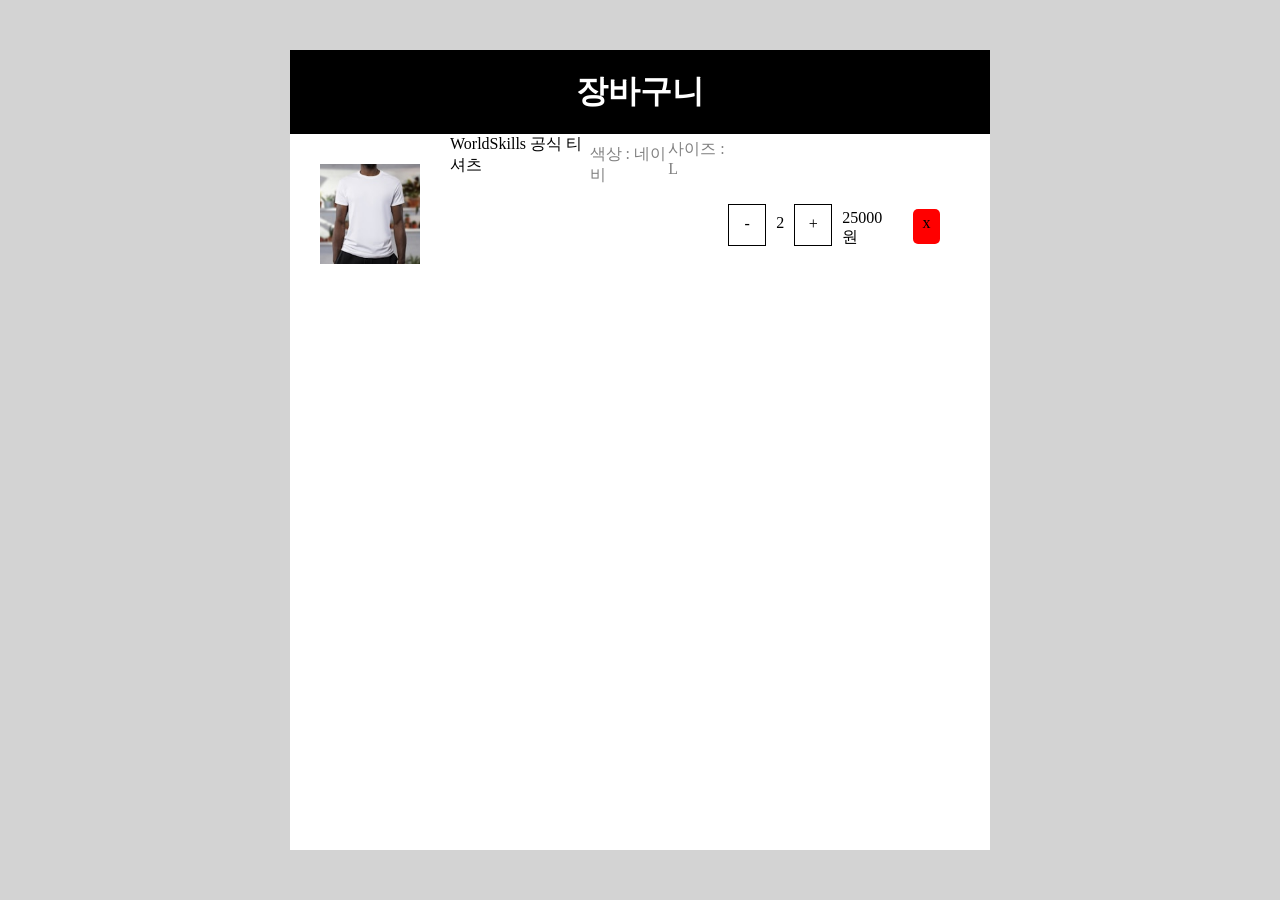
==== A Module/A8/index.html @ 780af2f1 "A8 작업 중" ====
<!DOCTYPE html>
<html lang="en">
<head>
    <meta charset="UTF-8">
    <meta name="viewport" content="width=device-width, initial-scale=1.0">
    <title>Document</title>
    <link rel = "stylesheet" href = "style.css">
</head>
<body>
    <div class="container">

        <div class="box">
            <div class="title">
                <h1>장바구니</h1>
            </div>
            <div class="items">
                <div class="left">
                    <img src="images/tshirt.jpg" alt="">

                    <div class="items">
                        <div class="item-name">
                            WorldSkills 공식 티셔츠  
                        </div>
                        <div class="item-option1">
                            색상 : 네이비
                        </div>
                        <div class="item-option2">
                            사이즈 : L
                        </div>
                    </div>
                </div>

                <div class="right">
                    <div class="minus">-</div>
                    <div class="count">2</div>
                    <div class="plus">+</div>
                    <div class="total">25000원</div>
                    <div class="exit">x</div>
                </div>

            </div>
            <div class="items">

            </div>
            <div class="items">
                
            </div>
            <div class="total">

            </div>
            <div class="buttons">

            </div>
        </div>
    </div>
</body>
</html>
---- A Module/A8/style.css ----
* {
    margin: 0;
    padding: 0;
}

body {
    background-color: lightgray;
}

.container {
    display: flex;
    justify-content: center;
    flex-direction: column;
    align-items: center;
    height: 100vh;
}

.box {
    width: 700px;
    height: 800px;
    background-color: white;
}

.title {
    width: 100%;
    text-align: center;
    padding-top : 20px;
    padding-bottom: 20px;
    background-color: black;
    color: white;
}

img {
    width: 100px;
    height: 100px;
    margin: 30px;
}

.items {
    display: flex;
    justify-content: space-between ;
}

.right {
    display: flex;
    justify-content: space-between ;
}

.left {
    display: flex;
    justify-content: space-between;
}

.item-info {
    display: flex;
    flex-direction: column;
    margin-top: 40px;
}

.item-option1 {
    margin-top: 10px;
    color: gray;
}
.item-option2 {
    margin-top: 5px;
    color: gray;
}

.right {
    margin-right : 50px;
    margin-top: 70px;
}

.minus {
    width: 40px;
    height: 30px;
    text-align: center;
    padding-top: 10px;
    margin-right: 10px;
    border: 1px solid black;
}

.count {
    margin-top: 10px;
    margin-right: 10px;
}

.plus {
    width: 40px;
    height: 30px;
    text-align: center;
    padding-top: 10px;
    margin-right: 10px;
    border: 1px solid black;
}

.total {
    margin-top: 5px;
    margin-right: 20px;
}

.exit {
    margin-top: 5px;
    padding-top:5px;
    background-color: red;
    width: 30px;
    text-align: center;
    border-radius: 5px;
    height: 30px;
}
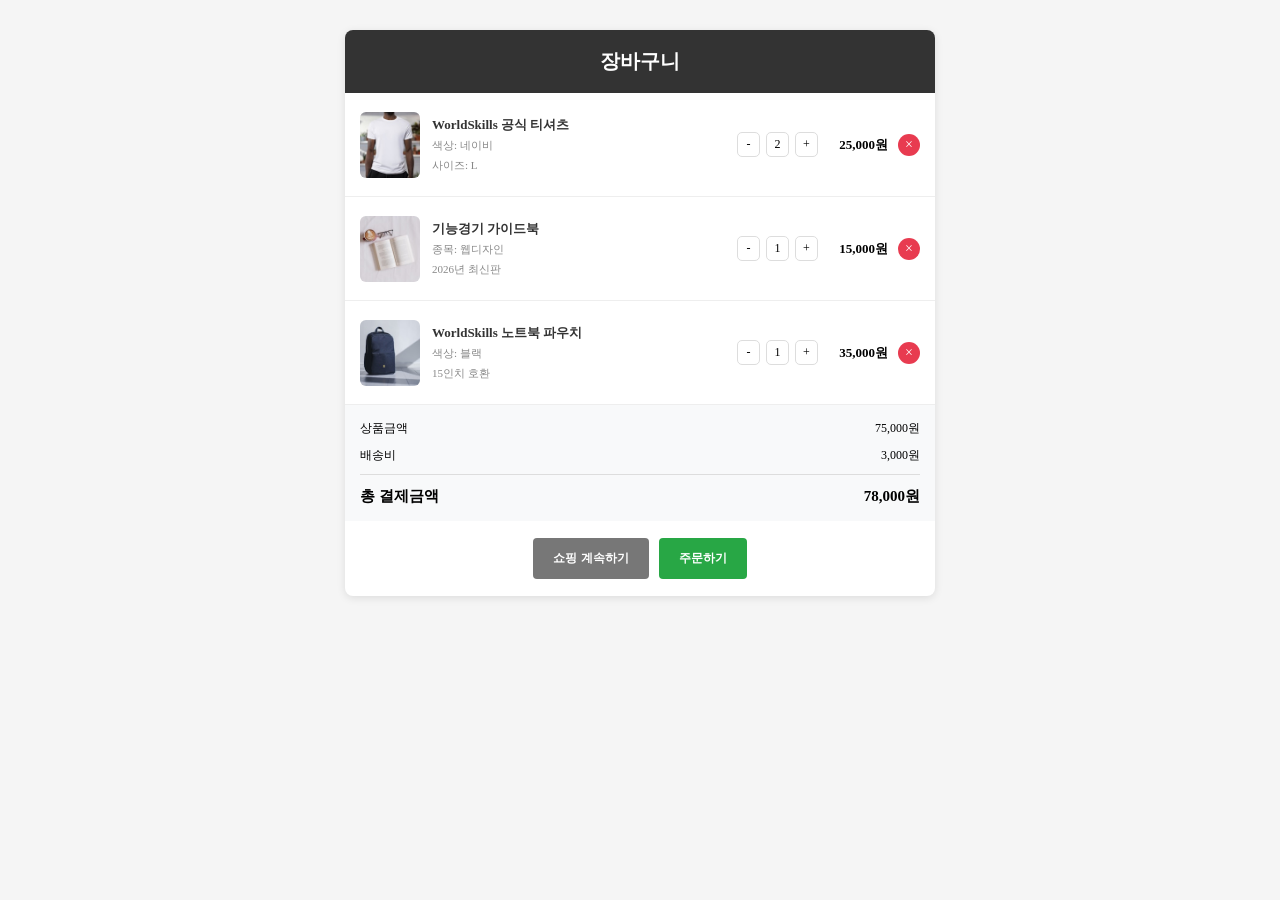
==== commit 23bb1a4f: "A8 완성" ====
--- a/A Module/A8/index.html
+++ b/A Module/A8/index.html
@@ -1,57 +1,139 @@
+
 <!DOCTYPE html>
-<html lang="en">
+<html lang="ko">
 <head>
     <meta charset="UTF-8">
     <meta name="viewport" content="width=device-width, initial-scale=1.0">
-    <title>Document</title>
-    <link rel = "stylesheet" href = "style.css">
+    <title>장바구니</title>
+    <link rel="stylesheet" href="style.css">
 </head>
 <body>
+
     <div class="container">
 
         <div class="box">
+
+            <!-- 제목 -->
             <div class="title">
                 <h1>장바구니</h1>
             </div>
+
+            <!-- 상품 1 -->
             <div class="items">
+
                 <div class="left">
-                    <img src="images/tshirt.jpg" alt="">
+                    <img src="images/tshirt.jpg" alt="티셔츠">
 
-                    <div class="items">
+                    <div class="item-info">
                         <div class="item-name">
-                            WorldSkills 공식 티셔츠  
+                            WorldSkills 공식 티셔츠
                         </div>
-                        <div class="item-option1">
-                            색상 : 네이비
-                        </div>
-                        <div class="item-option2">
-                            사이즈 : L
-                        </div>
+                        <div>색상: 네이비</div>
+                        <div>사이즈: L</div>
                     </div>
                 </div>
 
                 <div class="right">
-                    <div class="minus">-</div>
-                    <div class="count">2</div>
-                    <div class="plus">+</div>
-                    <div class="total">25000원</div>
-                    <div class="exit">x</div>
+                    <div class="quantity">
+                        <span>-</span>
+                        <span>2</span>
+                        <span>+</span>
+                    </div>
+
+                    <div class="item-total">25,000원</div>
+
+                    <div class="exit">×</div>
                 </div>
 
             </div>
+
+            <!-- 상품 2 -->
             <div class="items">
 
+                <div class="left">
+                    <img src="images/book.jpg" alt="가이드북">
+
+                    <div class="item-info">
+                        <div class="item-name">
+                            기능경기 가이드북
+                        </div>
+                        <div>종목: 웹디자인</div>
+                        <div>2026년 최신판</div>
+                    </div>
+                </div>
+
+                <div class="right">
+                    <div class="quantity">
+                        <span>-</span>
+                        <span>1</span>
+                        <span>+</span>
+                    </div>
+
+                    <div class="item-total">15,000원</div>
+
+                    <div class="exit">×</div>
+                </div>
+
             </div>
+
+            <!-- 상품 3 -->
             <div class="items">
-                
+
+                <div class="left">
+                    <img src="images/laptop-case.jpg" alt="노트북 파우치">
+
+                    <div class="item-info">
+                        <div class="item-name">
+                            WorldSkills 노트북 파우치
+                        </div>
+                        <div>색상: 블랙</div>
+                        <div>15인치 호환</div>
+                    </div>
+                </div>
+
+                <div class="right">
+                    <div class="quantity">
+                        <span>-</span>
+                        <span>1</span>
+                        <span>+</span>
+                    </div>
+
+                    <div class="item-total">35,000원</div>
+
+                    <div class="exit">×</div>
+                </div>
+
             </div>
+
+            <!-- 결제 금액 -->
             <div class="total">
 
-            </div>
-            <div class="buttons">
+                <div>
+                    <span>상품금액</span>
+                    <span>75,000원</span>
+                </div>
+
+                <div>
+                    <span>배송비</span>
+                    <span>3,000원</span>
+                </div>
+
+                <div class="final-total">
+                    <span>총 결제금액</span>
+                    <span>78,000원</span>
+                </div>
 
             </div>
+
+            <!-- 하단 버튼 -->
+            <div class="buttons">
+                <button class="continue">쇼핑 계속하기</button>
+                <button class="order">주문하기</button>
+            </div>
+
         </div>
+
     </div>
+
 </body>
-</html>+</html>
--- a/A Module/A8/style.css
+++ b/A Module/A8/style.css
@@ -1,110 +1,175 @@
+
 * {
     margin: 0;
     padding: 0;
+    box-sizing: border-box;
 }
 
 body {
-    background-color: lightgray;
+    background-color: #f5f5f5;
 }
 
+/* 전체 컨테이너 */
 .container {
     display: flex;
     justify-content: center;
-    flex-direction: column;
-    align-items: center;
-    height: 100vh;
+    padding: 30px;
 }
 
+/* 장바구니 전체 박스 */
 .box {
-    width: 700px;
-    height: 800px;
+    width: 590px;
     background-color: white;
+    border-radius: 8px;
+    overflow: hidden;
+    box-shadow: 0 2px 8px rgba(0, 0, 0, 0.1);
 }
 
+/* 제목 */
 .title {
-    width: 100%;
+    background-color: #333;
+    color: white;
     text-align: center;
-    padding-top : 20px;
-    padding-bottom: 20px;
-    background-color: black;
-    color: white;
+    padding: 18px;
 }
 
-img {
-    width: 100px;
-    height: 100px;
-    margin: 30px;
+.title h1 {
+    font-size: 20px;
+    margin: 0;
 }
 
+/* 상품 영역 */
 .items {
     display: flex;
-    justify-content: space-between ;
+    justify-content: space-between;
+    align-items: center;
+    height: 104px;
+    padding: 15px;
+    border-bottom: 1px solid #eee;
 }
 
+/* 왼쪽 이미지와 상품 정보 */
+.left {
+    display: flex;
+    align-items: center;
+    gap: 12px;
+}
+
+.left img {
+    width: 60px;
+    height: 66px;
+    object-fit: cover;
+    border-radius: 6px;
+}
+
+/* 상품 설명 */
+.item-info {
+    font-size: 11px;
+    color: #888;
+    line-height: 1.8;
+}
+
+.item-name {
+    font-size: 13px;
+    font-weight: bold;
+    color: #333;
+}
+
+/* 오른쪽 수량, 가격, 삭제 */
 .right {
     display: flex;
-    justify-content: space-between ;
+    align-items: center;
+    gap: 10px;
 }
 
-.left {
+/* 수량 버튼 */
+.quantity {
+    display: flex;
+    align-items: center;
+    gap: 6px;
+}
+
+.quantity span {
+    display: flex;
+    justify-content: center;
+    align-items: center;
+    width: 23px;
+    height: 25px;
+    border: 1px solid #ddd;
+    border-radius: 5px;
+    font-size: 12px;
+}
+
+/* 상품 가격 */
+.item-total {
+    font-size: 13px;
+    font-weight: bold;
+    white-space: nowrap;
+    width: 60px;
+    text-align: right;
+}
+
+/* 삭제 버튼 */
+.exit {
+    display: flex;
+    justify-content: center;
+    align-items: center;
+    background-color: #e83b50;
+    color: white;
+    width: 22px;
+    height: 22px;
+    border-radius: 50%;
+    font-size: 14px;
+}
+
+/* 결제 금액 영역 */
+.total {
+    background-color: #f8f9fa;
+    padding: 15px;
+    font-size: 12px;
+}
+
+.total div {
     display: flex;
     justify-content: space-between;
+    margin-bottom: 10px;
 }
 
-.item-info {
-    display: flex;
-    flex-direction: column;
-    margin-top: 40px;
+/* 최종 결제 금액 */
+.total .final-total {
+    border-top: 1px solid #ddd;
+    padding-top: 12px;
+    margin-bottom: 0;
+    font-size: 15px;
+    font-weight: bold;
 }
 
-.item-option1 {
-    margin-top: 10px;
-    color: gray;
-}
-.item-option2 {
-    margin-top: 5px;
-    color: gray;
+/* 하단 버튼 영역 */
+.buttons {
+    display: flex;
+    justify-content: center;
+    align-items: center;
+    gap: 10px;
+    padding: 17px;
 }
 
-.right {
-    margin-right : 50px;
-    margin-top: 70px;
+/* 버튼 공통 */
+.buttons button {
+    border: none;
+    border-radius: 4px;
+    padding: 12px 20px;
+    color: white;
+    font-size: 12px;
+    font-weight: bold;
+    cursor: pointer;
 }
 
-.minus {
-    width: 40px;
-    height: 30px;
-    text-align: center;
-    padding-top: 10px;
-    margin-right: 10px;
-    border: 1px solid black;
+/* 쇼핑 계속하기 */
+.continue {
+    background-color: #777;
 }
 
-.count {
-    margin-top: 10px;
-    margin-right: 10px;
+/* 주문하기 */
+.order {
+    background-color: #28a745;
 }
-
-.plus {
-    width: 40px;
-    height: 30px;
-    text-align: center;
-    padding-top: 10px;
-    margin-right: 10px;
-    border: 1px solid black;
-}
-
-.total {
-    margin-top: 5px;
-    margin-right: 20px;
-}
-
-.exit {
-    margin-top: 5px;
-    padding-top:5px;
-    background-color: red;
-    width: 30px;
-    text-align: center;
-    border-radius: 5px;
-    height: 30px;
-}
